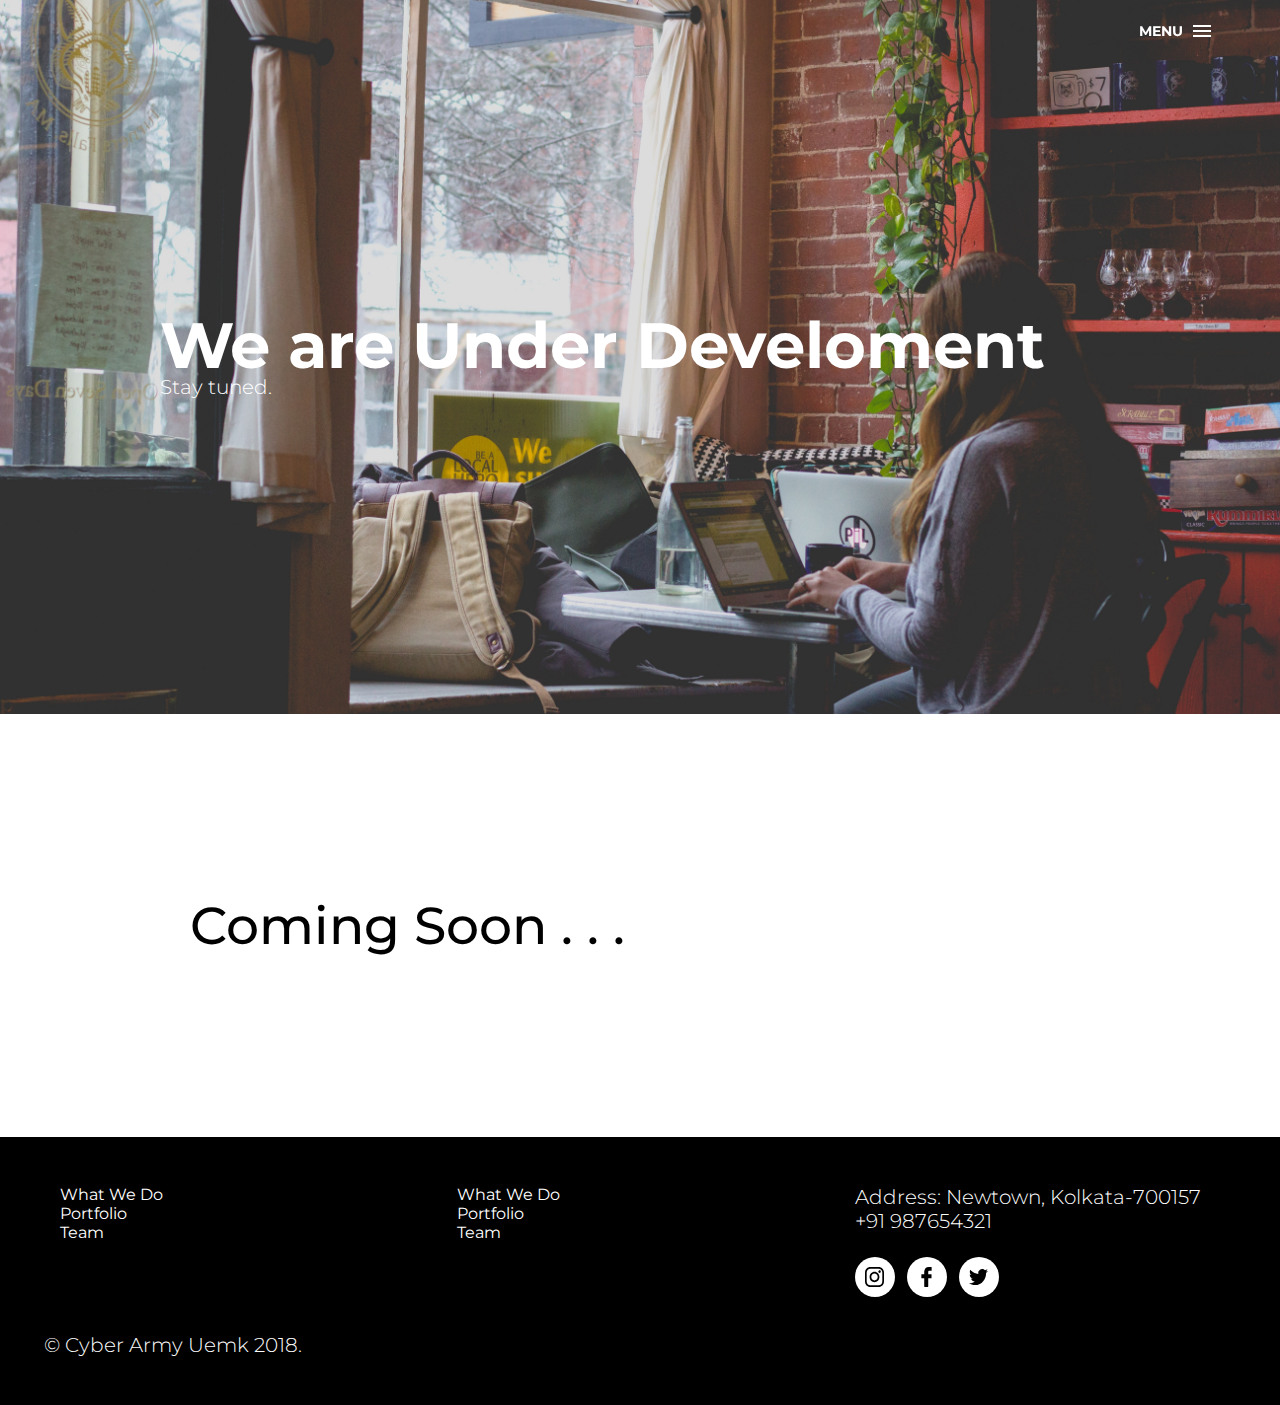
==== comingsoon.html @ a1559231 "First Commit, all initial files added" ====
<? include "backend.php"; ?>

<!DOCTYPE html>
<html lang="en">
<head>
    <meta charset="UTF-8">
    <meta name="viewport" content="width=device-width, initial-scale=1.0">
    <meta http-equiv="X-UA-Compatible" content="ie=edge">
    <title>Cyber Army Uemk</title>
    <link href="https://fonts.googleapis.com/icon?family=Material+Icons" rel="stylesheet">
    <link rel="stylesheet" href="css/grid.css">
    <link rel="stylesheet" href="css/main.css">
</head>
<body>
   <!---content to be displayed after loading-->
    <div class="wrapper">
        <div class="container-fluid"><div class="hamburger"><span>menu </span><span class="close">close</span> <i class="material-icons close">close</i><i class="material-icons">menu</i></div></div>
        <!---Fullscreen menu-->
        <div class="menu hidden">
            <div class="container">
                <h4>MENU</h4>
                <div class="row">
                    <div class="col-2">
                        <ul>
                            <li><a href="index.html">Home</a></li>
                              <li><a href="comingsoon.html">What We Do</a></li>
                              <li><a href="comingsoon.html">Portfolio</a></li>

                          </ul>
                      </div>
                      <div class="col-2">
                          <ul>
                            <li><a href="team.html">Team</a></li>
                              <li><a href="comingsoon.html">Events</a></li>
                              <li><a href="comingsoon.html">Career</a></li>
                        </ul>
                    </div>
                </div>
            </div>
        </div>


        <div class="hero-img">
           <div class="container">
             <h2>We are Under Develoment</h2>
             <p>Stay tuned.</p>
           </div>
        </div>


        <section id="coming-soon">
          <h3>Coming Soon . . .</h3>
        </section>


        <footer>
            <div class="container-fluid">
                <div class="row">
                    <div class="col-3">
                        <ul>
                            <li><a href="#">What We Do</a></li>
                            <li><a href="#">Portfolio</a></li>
                            <li><a href="#">Team</a></li>
                        </ul>
                    </div>
                    <div class="col-3">
                        <ul>
                            <li><a href="#">What We Do</a></li>
                            <li><a href="#">Portfolio</a></li>
                            <li><a href="#">Team</a></li>
                        </ul>
                    </div>
                    <div class="col-3">
                        <p>Address: Newtown, Kolkata-700157</p>
                        <p>+91 987654321</p>
                        <div class="social">
                            <div class="icon-wrapper"><a href=""> <img src="img/insta.svg" alt="Instagram Icon"></a> </div>
                            <div class="icon-wrapper"><a href=""><img src="img/fb.svg" alt="Facebook Icon"></a></div>
                            <div class="icon-wrapper"><a href=""><img src="img/twit.svg" alt="Twitter Icon"></a></div>

                        </div>
                    </div>
                    <p>&copy; Cyber Army Uemk 2018.</p>
                </div>
            </div>
        </footer>

    </div>

<script src="js/jquery.min.js"></script>
<script src="js/materialize.min.js"></script>
<script src="js/app.js"></script>
</body>
</html>
---- css/grid.css ----
/**** Basic masonry grid ****/
.row {
    display: flex;
    flex-wrap: wrap;
    padding: 0 4px;
  }
  /* Create two equal columns that sits next to each other */
  .col-2 {
    flex: 50%;
    max-width: 50%;
  }
  /* Create three equal columns that sits next to each other */
  .col-3 {
    flex: 33.33%;
    max-width: 33.33%;
  }
  /* Create four equal columns that sits next to each other */
  .col-4 {
    flex: 25%;
    max-width: 25%;
    padding: 0 4px;
  }
  /* Create five equal columns that sits next to each other */
  .col-5 {
    flex: 20%;
    max-width: 20%;
    padding: 0 4px;
  }

  .col-4 img {
    margin-top: 8px;
    vertical-align: middle;
  }

  /* Responsive layout - makes a two column-layout instead of four columns */
  @media (max-width: 800px) {
    .col-4 {
      flex: 50%;
      max-width: 50%;
    }
  }

  /* Responsive layout - makes the two columns stack on top of each other instead of next to each other */
  @media (max-width: 600px) {
    .col-4, .col-2, .col-3 {
      flex: 100%;
      max-width: 100%;
    }
    .col-5 {
      flex: 50%;
      max-width: 50%;
    }
  }
---- css/main.css ----
@import url('https://fonts.googleapis.com/css?family=Montserrat:200,300,400,500,700,900');

/**** Global ****/
body, html {
    height: 100%;
    margin: 0;

}
body {
    margin: 0 !important;
    padding: 0 !important;
}
* {
    margin: 0;
    padding: 0;
    font-size: 100%;
    outline: 0;
    border: 0;
    font-size: 100%;
    vertical-align: baseline;
    background: transparent;
    box-sizing: border-box;
}
.clearfix::after{
    content: "";
    clear: both;
    display: table;
}
body{
    font-family: 'Montserrat', sans-serif;
    background: white;
}
h1{
    font-size: 5rem;
    font-weight: 700;
    margin-top: 0;
    line-height: 4.5rem;
}
h2{
    font-size: 4rem;
    font-weight: 700;
    margin-top: 0;
    line-height: 3.75rem;
}
h3{
    font-size: 3.25rem;
    font-weight: 500;
    margin-top: 0;
}
h4{
    font-size: 2rem;
    font-weight: 400;
    margin-top: 0;
}
h5{
    font-size: 1.75rem;
    font-weight: 300;
    margin-top: 0;
}
h6{
    font-size: 1rem;
    font-weight: 200;
    margin-top: 0;
}
p{
    font-size: 1.25rem;
    font-weight: 300;
    margin-top: 0;
}
ul, li{
    list-style-type: none;
}
a{
    text-decoration: none;
}
.container-fluid{
    max-width: 1200px;
    width: 100%;
    margin: 0 auto;
}
.container{
    width: 80%;
    max-width: 960px;
    margin: 0 auto;
}
.call-to-action{
    display: inline-block;
    background: black;
    margin: 0.5rem 0;
    padding: 1rem 3rem;
    border-radius: 1px;
    font-size: 1.5rem;
    color: white;
    transition: all 200ms ease-in-out;
}
.call-to-action:hover{
    background: #0d00a0;
}

/**** hamburger icon ****/
.hamburger{
    position: fixed;
    z-index: 999;
    color: white;
    right: 5vw;
    line-height: 60px;
}
.hamburger:hover{
    cursor: pointer;
}
.hamburger .close{
    display: none;
}
.hamburger span{
    font-size: 0.85rem;
    font-weight: 700;
    text-transform: uppercase;
}
.hamburger >* {
    padding-right: 0.15rem;
    display: inline-block;
    vertical-align: middle;
}
/**** menu ****/
.menu{
    height: 100vh;
    width: 100%;
    position: fixed;
    background: black;
    padding: 2rem 0;
    color: white;
    transition: all 400ms cubic-bezier( 0, 0.5, 0, 1);
    z-index: 998;
}
.menu h4{
    font-size: 1.5rem;
}
.menu .row{
    margin: 6rem auto 3rem;
}
.menu li{
    padding: 0.5rem 0;
}
.menu li a{
    padding: 2rem 0;
    font-size: 3rem;
    font-weight: 500;
    color: white;
}
.menu li a:hover{
    color: #0d00a0;
}
.get-quote{
    position: relative;
    top: 5vw;
    text-align: center;
}
.get-quote .call-to-action{
    background: white;
    color: black;
}
.get-quote .call-to-action:hover{
    background: #0d00a0;
    color: white;
}
.menu .social{
    position: absolute;
    bottom: 2rem;
    right: 3rem;
}
.menu .social .icon-wrapper{
    height: 2.5rem;
    width: 2.5rem;
    border-radius: 100%;
    background: white;
    margin: 0 0.5rem 0.75rem 0;
    transition: all 100ms ease-in-out;
}
.social .icon-wrapper:hover{ /**global**/
    background: #0d00a0;
}

.menu .social .icon-wrapper img{
    padding: 0.65rem;
    height: 100%;

}

.hidden{
    transform: translateY(-100%);
}

/**** header****/
header{
    position: relative;
    color: white;
}
nav{
    height: 60px;
    line-height: 60px;
    position: absolute;
    width: 100%;
}
nav a{
    padding-left: 1rem;
    color: white;
    font-size: 1.25rem;
    font-weight: 500;
}
header .bg{
    position: absolute;
    z-index: -1;
    height: 100vh;
    width: 100%;
    background-size: cover;
    background-position: center;
    background-repeat: no-repeat;
    animation: anim 600ms ease-in-out;
}
@keyframes anim{
  0%{
    opacity: 0.3;
  }
  100%{
    opacity: 1;
  }
}
header .bg-one{
    background-image: url("../img/bg3.gif");
}
header .bg-two{
    background-image: url("../img/bg.gif");
}
header .bg-three{
    background-image: url("../img/bg1.gif");
}
header .container{
    padding: 10rem 0;
}
header .container h1{
    padding: 1.75rem 0 1rem;
    line-height: 4.5rem;
}
header .call-to-action{
    margin-top: 1.25rem;
}

/**** what we do****/
#cap{
    margin: 6rem 0 8rem;
}
#cap h2{
    padding: 1.25rem 0;
    line-height: 4rem;
}
#cap p{
    margin-bottom: 2rem;
}
#cap{
  overflow: hidden;
}
#cap img{
    height: 100%;
    margin-left: 20%;
    position: relative;
    z-index: -1;
}

/**** clients****/
#clients{
    padding: 3rem 0;
    text-align: center;
}
#clients .row img{
    height: 10vh;
    filter: saturate(0%);
}
#clients img:hover{
    filter: saturate(100%);
}

/**** testimonials****/
#testimonial{
    padding: 3rem 0;
}
#testimonial .row .col-3{
    padding: 1rem;
}
#testimonial h5{
    padding: 1rem 0;
    font-weight: 400;
}

/**** contact ****/
#contact{
  margin: 5rem 0;
    text-align: center;
}

/**** footer ****/
footer{
    padding: 3rem 0;
    background: black;
    color: white;
}
footer .col-3{
    padding: 0 1rem;
}
footer li a{
    color: white;
}
footer .social{
    padding: 1.5rem 0;

}

footer .social .icon-wrapper{
    display: inline-block;
    height: 2.5rem;
    width: 2.5rem;
    border-radius: 100%;
    background: white;
    margin: 0 0.5rem 0.75rem 0;
    transition: all 100ms ease-in-out;
}
footer .icon-wrapper img{
    padding: 0.65rem;
    height: 100%;
}


/**** GetQuote Page Styles ****/
.hero-img {
      background-image: url(../img/quoteHero.jpg);
      padding: 35vh 0;
      color: white;
      background-position: 50% 60%;
      background-repeat: no-repeat;
      background-size: cover;
}
#contact form label {
display: block;
font-size: 1.25rem;
font-weight: 500;
}
#contact form input{
  width: 100%;
  padding: 0.6rem 0.25rem 0.4rem;
  box-shadow: 0px 1px black;
  transition: all 200ms ease-in-out;
}
#contact form textarea{
  width: calc(100% - 0.5rem);
  padding: 0.6rem 0.25rem 0.4rem;
  box-shadow: 0px 1px black;
  transition: all 200ms ease-in-out;
}
#contact form input:focus{
  box-shadow: 0px 2px #0d00a0, 0px 2px rgba(13, 0 , 160, 0.6);
}
#contact form textarea:focus{
  box-shadow: 0px 2px #0d00a0, 0px 2px rgba(13, 0 , 160, 0.6);
}
#contact .row{
  padding: 0.25rem 0;
}
#contact .col-2{
  padding: 0 0.25rem;
}
#contact .dropdown select{
  display: block;
  width: 100%;
  text-align: right;
  padding: 0.35rem 0;
}

#contact .form-element{
  width: 100%;
  padding: 0.5rem;
  border-radius: 3px;
  text-align: left;
}
#contact .budget-range label{
  font-size: 1rem;
  font-weight: 400;
  margin-top: 0.5rem;
}
#contact .form-element h5{
  font-size: 1.25rem;
  font-weight: 500;
  margin: 0.15rem 0;
}
#contact #submit{
  margin: 0.5rem auto;
  padding: 1rem 3rem;
  background: black;
  color: white;
  font-size: 1.25rem;
  font-weight: 500;
  width: 15rem;
  box-shadow: none;
  transition: all 200ms ease-in-out;
}
#contact #submit:hover{
  background: #0d00a0;
  cursor: pointer;
}
/**** GetQuote Page Styles End ****/

/**** Team Page Styles***/
.hero-img-team {
      background-image: url(../img/team.jpg);
      padding: 35vh 0;
      color: white;
      background-position: 15% center;
      background-repeat: no-repeat;
      background-size: cover;
}
#team .group-pic img{
  width: 100%;
}
#team .members {
  margin: -20vh 0 5rem;
}
#team .members .col-3{
  padding: 2rem;
}
#team .members img{
  width: 100%;
}
#team .members h5{
  font-weight: 500;
}


/**** Team Page Styles End***/

/**** coming soon Page Styles***/
#coming-soon {
    margin: 20vh auto;
  width: 80%;
  max-width: 900px;
}



/**** responsive ****/
@media (max-width: 800px){

    header .container h1{
        font-size: 4rem;
        line-height: 3.75rem;
    }
    #cap{
        margin: 3rem 0;
    }
    #cap h2{
        font-size: 3rem;
        line-height: 3rem;
    }
    #team .members{
      margin-top: 3rem;
    }
    #team .members .col-3{
      padding: 2rem 0.5rem;
    }
    #team .members h5{
      font-size: 1.25rem;
      line-height: 1.25rem;
    }
}


@media (max-width: 600px){

    .call-to-action{
        margin: 0.5rem 0;
        padding: 0.75rem 1.5rem;
        border-radius: 1px;
        font-size: 1.25rem;
    }
    .menu .row{
        margin-top: 3rem;
    }
    .menu h4{
        display: none;
    }
    .menu li a{
        font-size: 2rem;
    }
    .menu .social .icon-wrapper{
        display: none;
    }
    header .container{
        padding: 8rem 0;
    }
    #cap{
      margin-top: 6rem;
    }
    #cap img{
        display: none;
    }
}
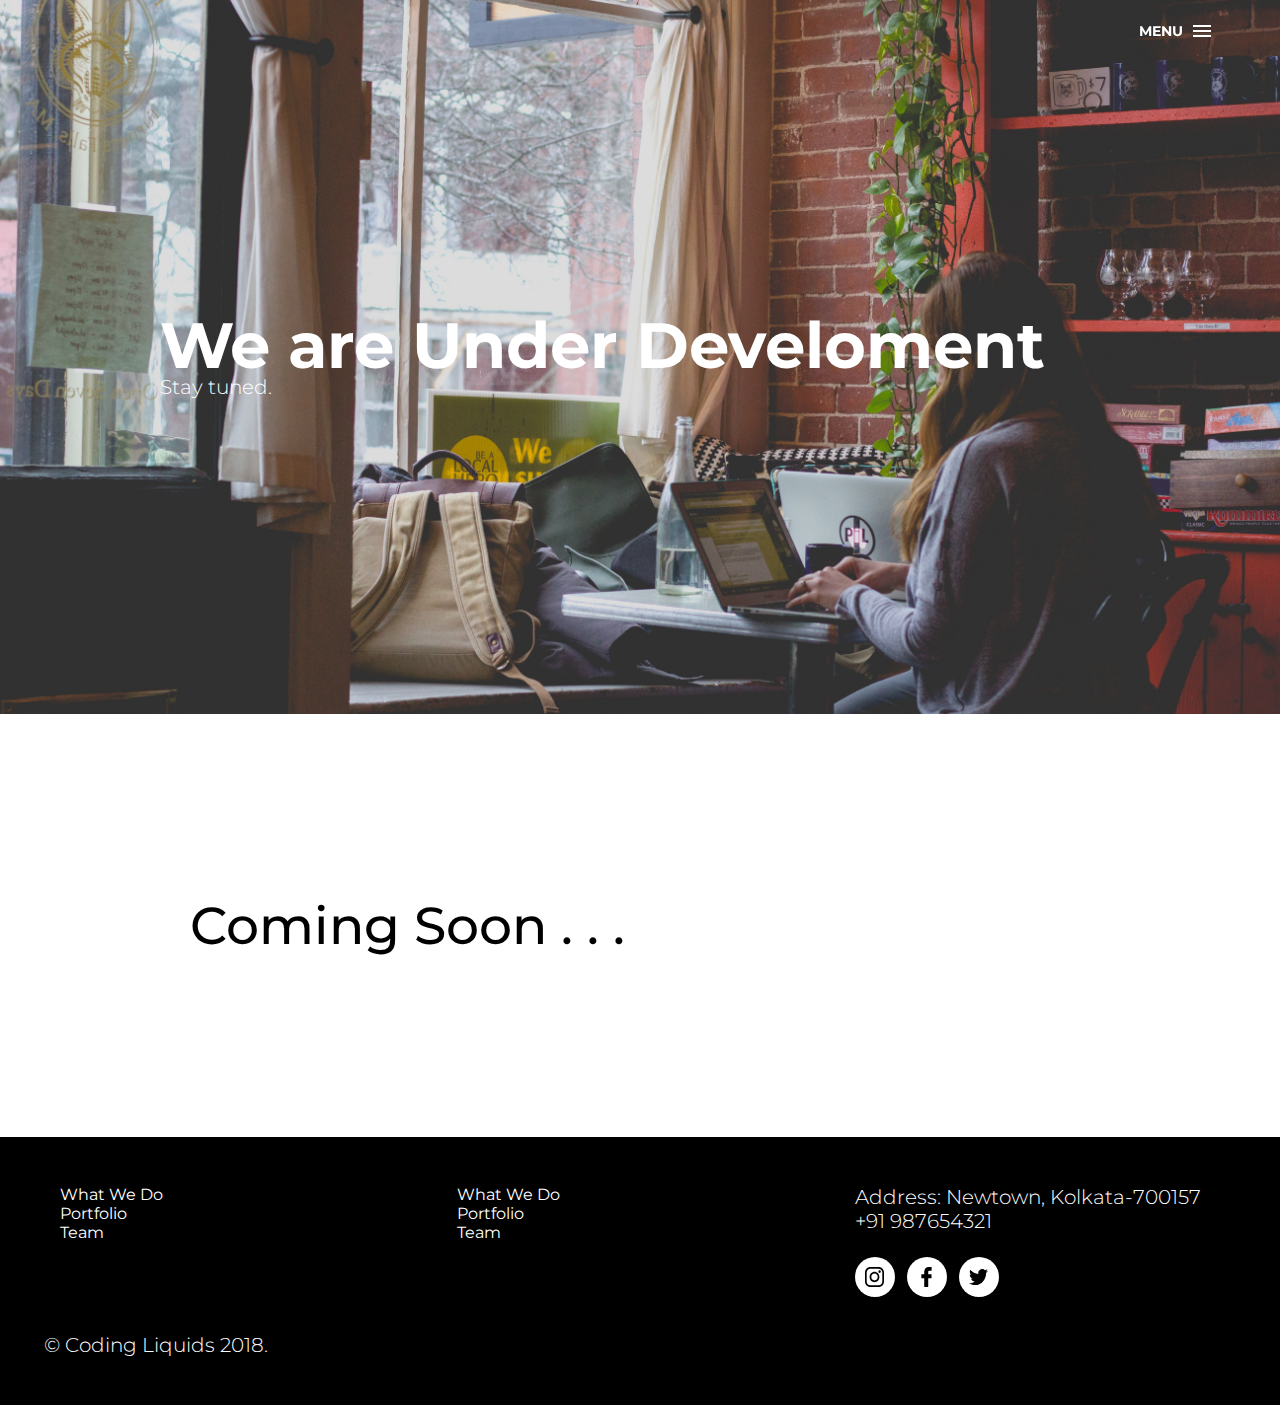
==== commit fa7aafd9: "name changed from cyber ARMY UEMK to Coding Liquids" ====
--- a/comingsoon.html
+++ b/comingsoon.html
@@ -6,7 +6,7 @@
     <meta charset="UTF-8">
     <meta name="viewport" content="width=device-width, initial-scale=1.0">
     <meta http-equiv="X-UA-Compatible" content="ie=edge">
-    <title>Cyber Army Uemk</title>
+    <title>Coding Liquids</title>
     <link href="https://fonts.googleapis.com/icon?family=Material+Icons" rel="stylesheet">
     <link rel="stylesheet" href="css/grid.css">
     <link rel="stylesheet" href="css/main.css">
@@ -30,7 +30,7 @@
                       </div>
                       <div class="col-2">
                           <ul>
-                            <li><a href="team.html">Team</a></li>
+                            <li><a href="comingsoon.html">Team</a></li>
                               <li><a href="comingsoon.html">Events</a></li>
                               <li><a href="comingsoon.html">Career</a></li>
                         </ul>
@@ -80,7 +80,7 @@
 
                         </div>
                     </div>
-                    <p>&copy; Cyber Army Uemk 2018.</p>
+                    <p>&copy; Coding Liquids 2018.</p>
                 </div>
             </div>
         </footer>
--- a/css/main.css
+++ b/css/main.css
@@ -187,7 +187,7 @@
 }
 
 .hidden{
-    transform: translateY(-100%);
+    transform: translateY(-160%);
 }
 
 /**** header****/
@@ -283,10 +283,7 @@
 #testimonial{
     padding: 3rem 0;
 }
-#testimonial .row .col-3{
-    padding: 1rem;
-}
-#testimonial h5{
+#testimocoding-liquidsnial h5{
     padding: 1rem 0;
     font-weight: 400;
 }
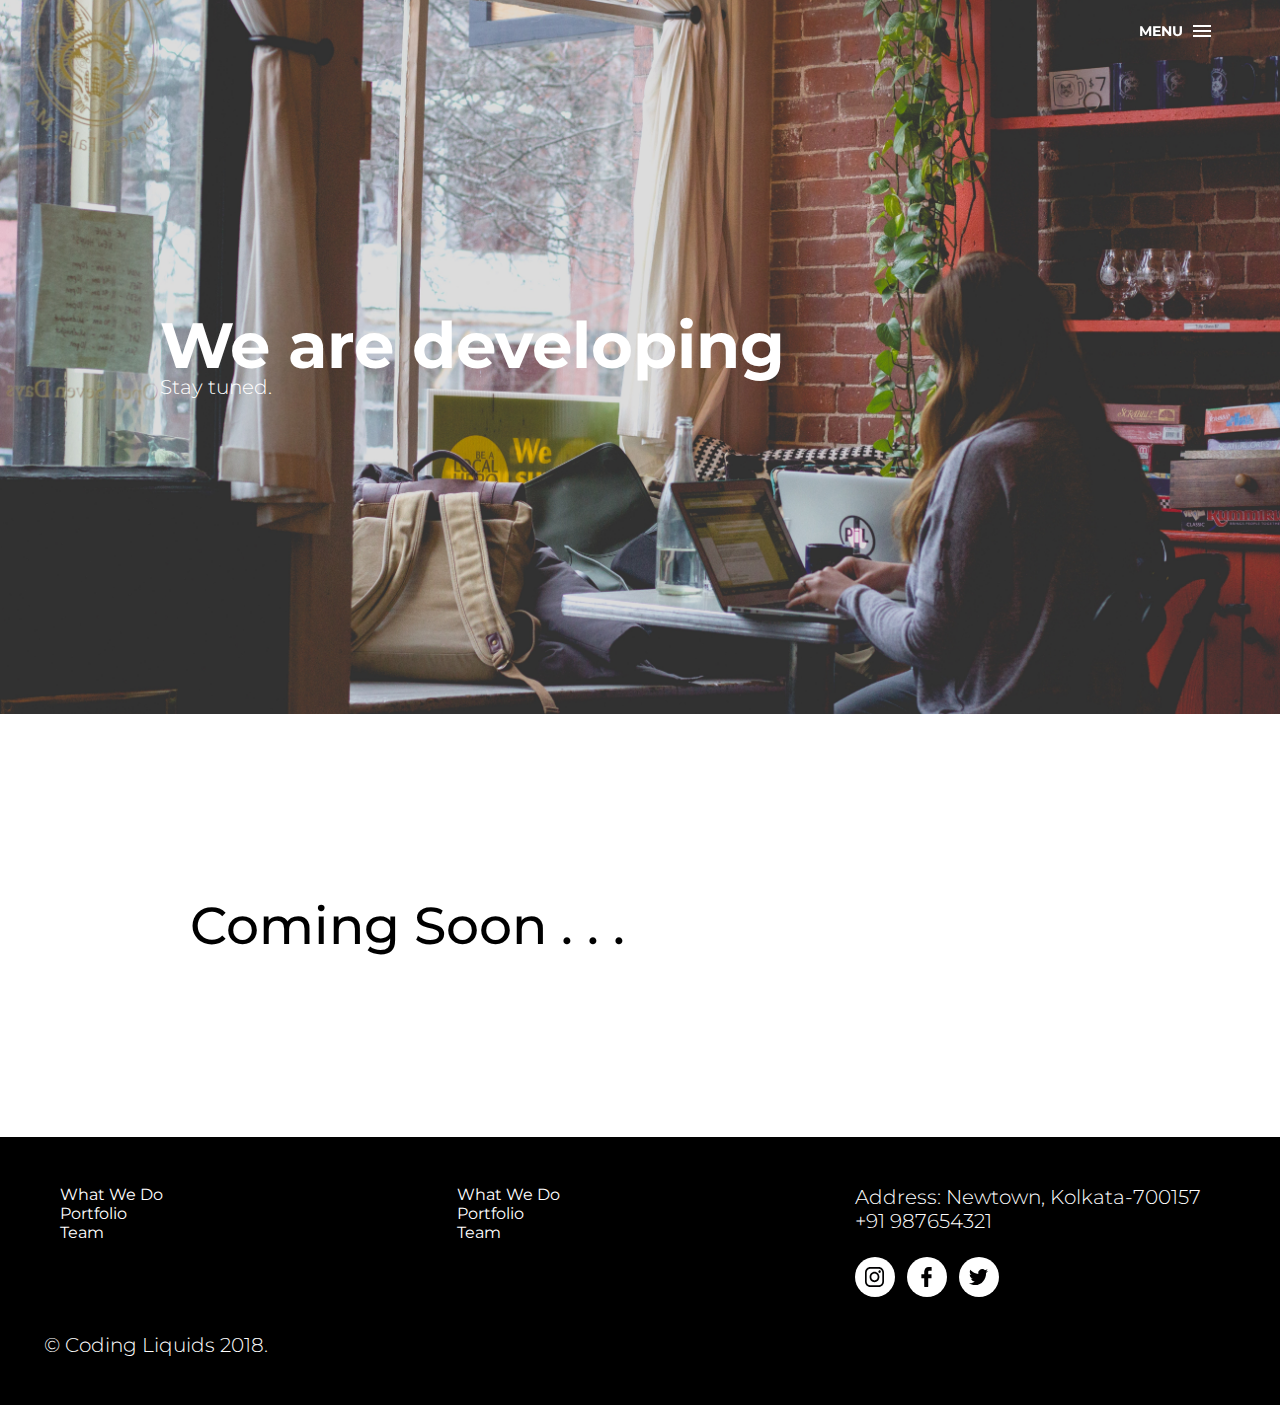
==== commit cc6c10a9: "mobile display isssues solved" ====
--- a/comingsoon.html
+++ b/comingsoon.html
@@ -36,13 +36,23 @@
                         </ul>
                     </div>
                 </div>
+                <div class="get-quote">
+                    <h5>Have a project in mind?</h5>
+                    <a href="getquote.html" class="call-to-action">Lets Talk</a>
+                </div>
+                <div class="social">
+                    <div class="icon-wrapper"><a href=""> <img src="img/insta.svg" alt="Instagram Icon"></a> </div>
+                    <div class="icon-wrapper"><a href=""><img src="img/fb.svg" alt="Facebook Icon"></a></div>
+                    <div class="icon-wrapper"><a href=""><img src="img/twit.svg" alt="Twitter Icon"></a></div>
+                </div>
+                
             </div>
         </div>
 
 
         <div class="hero-img">
            <div class="container">
-             <h2>We are Under Develoment</h2>
+             <h2>We are developing</h2>
              <p>Stay tuned.</p>
            </div>
         </div>
@@ -88,7 +98,6 @@
     </div>
 
 <script src="js/jquery.min.js"></script>
-<script src="js/materialize.min.js"></script>
 <script src="js/app.js"></script>
 </body>
 </html>
--- a/css/main.css
+++ b/css/main.css
@@ -491,10 +491,18 @@
     header .container{
         padding: 8rem 0;
     }
+    #cap h2{
+        font-size: 2rem;
+        line-height: 2rem;
+    }
     #cap{
       margin-top: 6rem;
     }
     #cap img{
         display: none;
     }
-}
+    .hero-img h2{
+      font-size: 2.25rem;
+      line-height: 2.5rem;
+    }
+}
